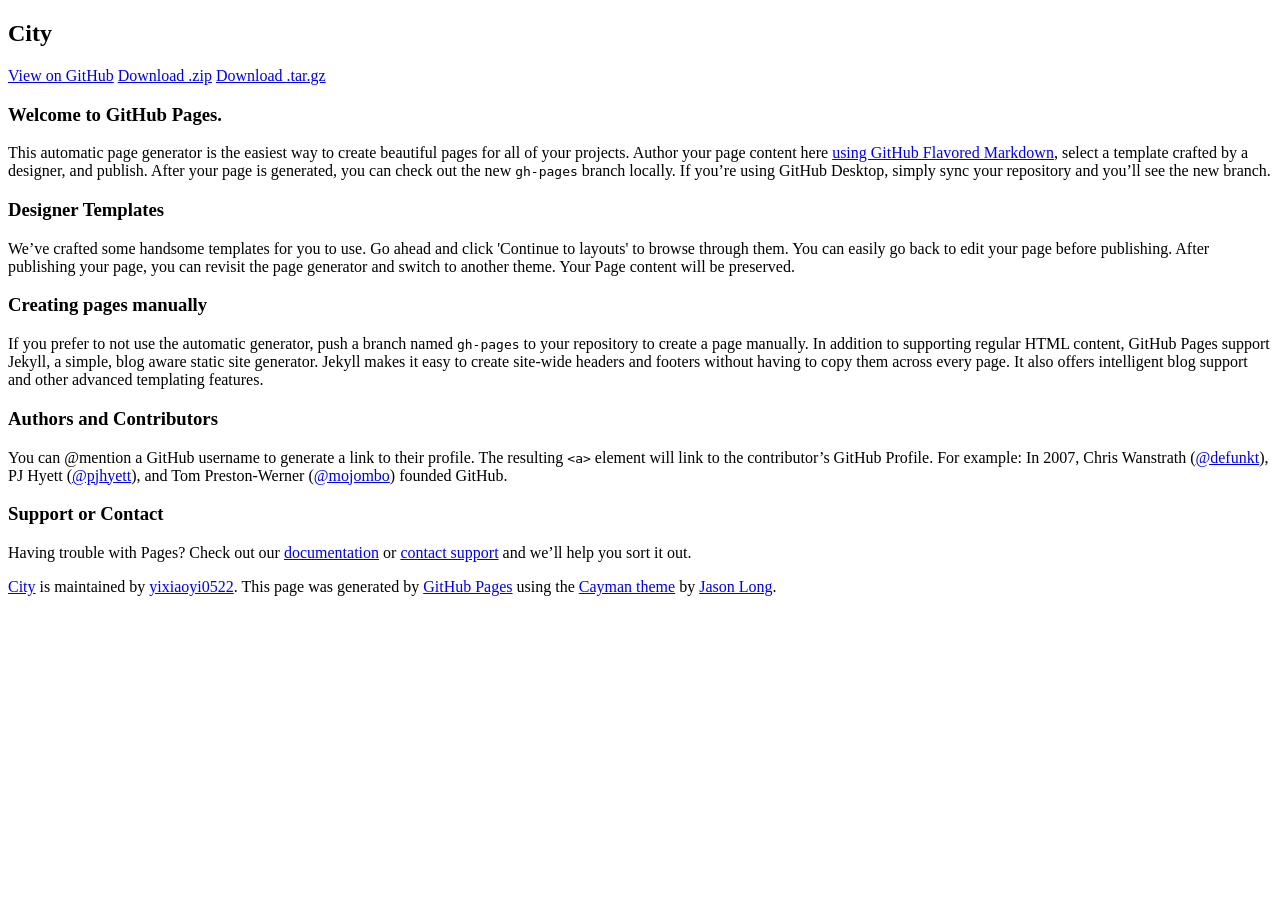
==== index.html @ 43fe7607 "Create gh-pages branch via GitHub" ====
<!DOCTYPE html>
<html lang="en-us">
  <head>
    <meta charset="UTF-8">
    <title>City by yixiaoyi0522</title>
    <meta name="viewport" content="width=device-width, initial-scale=1">
    <link rel="stylesheet" type="text/css" href="stylesheets/normalize.css" media="screen">
    <link href='https://fonts.googleapis.com/css?family=Open+Sans:400,700' rel='stylesheet' type='text/css'>
    <link rel="stylesheet" type="text/css" href="stylesheets/stylesheet.css" media="screen">
    <link rel="stylesheet" type="text/css" href="stylesheets/github-light.css" media="screen">
  </head>
  <body>
    <section class="page-header">
      <h1 class="project-name">City</h1>
      <h2 class="project-tagline"></h2>
      <a href="https://github.com/yixiaoyi0522/city" class="btn">View on GitHub</a>
      <a href="https://github.com/yixiaoyi0522/city/zipball/master" class="btn">Download .zip</a>
      <a href="https://github.com/yixiaoyi0522/city/tarball/master" class="btn">Download .tar.gz</a>
    </section>

    <section class="main-content">
      <h3>
<a id="welcome-to-github-pages" class="anchor" href="#welcome-to-github-pages" aria-hidden="true"><span aria-hidden="true" class="octicon octicon-link"></span></a>Welcome to GitHub Pages.</h3>

<p>This automatic page generator is the easiest way to create beautiful pages for all of your projects. Author your page content here <a href="https://guides.github.com/features/mastering-markdown/">using GitHub Flavored Markdown</a>, select a template crafted by a designer, and publish. After your page is generated, you can check out the new <code>gh-pages</code> branch locally. If you’re using GitHub Desktop, simply sync your repository and you’ll see the new branch.</p>

<h3>
<a id="designer-templates" class="anchor" href="#designer-templates" aria-hidden="true"><span aria-hidden="true" class="octicon octicon-link"></span></a>Designer Templates</h3>

<p>We’ve crafted some handsome templates for you to use. Go ahead and click 'Continue to layouts' to browse through them. You can easily go back to edit your page before publishing. After publishing your page, you can revisit the page generator and switch to another theme. Your Page content will be preserved.</p>

<h3>
<a id="creating-pages-manually" class="anchor" href="#creating-pages-manually" aria-hidden="true"><span aria-hidden="true" class="octicon octicon-link"></span></a>Creating pages manually</h3>

<p>If you prefer to not use the automatic generator, push a branch named <code>gh-pages</code> to your repository to create a page manually. In addition to supporting regular HTML content, GitHub Pages support Jekyll, a simple, blog aware static site generator. Jekyll makes it easy to create site-wide headers and footers without having to copy them across every page. It also offers intelligent blog support and other advanced templating features.</p>

<h3>
<a id="authors-and-contributors" class="anchor" href="#authors-and-contributors" aria-hidden="true"><span aria-hidden="true" class="octicon octicon-link"></span></a>Authors and Contributors</h3>

<p>You can @mention a GitHub username to generate a link to their profile. The resulting <code>&lt;a&gt;</code> element will link to the contributor’s GitHub Profile. For example: In 2007, Chris Wanstrath (<a href="https://github.com/defunkt" class="user-mention">@defunkt</a>), PJ Hyett (<a href="https://github.com/pjhyett" class="user-mention">@pjhyett</a>), and Tom Preston-Werner (<a href="https://github.com/mojombo" class="user-mention">@mojombo</a>) founded GitHub.</p>

<h3>
<a id="support-or-contact" class="anchor" href="#support-or-contact" aria-hidden="true"><span aria-hidden="true" class="octicon octicon-link"></span></a>Support or Contact</h3>

<p>Having trouble with Pages? Check out our <a href="https://help.github.com/pages">documentation</a> or <a href="https://github.com/contact">contact support</a> and we’ll help you sort it out.</p>

      <footer class="site-footer">
        <span class="site-footer-owner"><a href="https://github.com/yixiaoyi0522/city">City</a> is maintained by <a href="https://github.com/yixiaoyi0522">yixiaoyi0522</a>.</span>

        <span class="site-footer-credits">This page was generated by <a href="https://pages.github.com">GitHub Pages</a> using the <a href="https://github.com/jasonlong/cayman-theme">Cayman theme</a> by <a href="https://twitter.com/jasonlong">Jason Long</a>.</span>
      </footer>

    </section>

  
  </body>
</html>
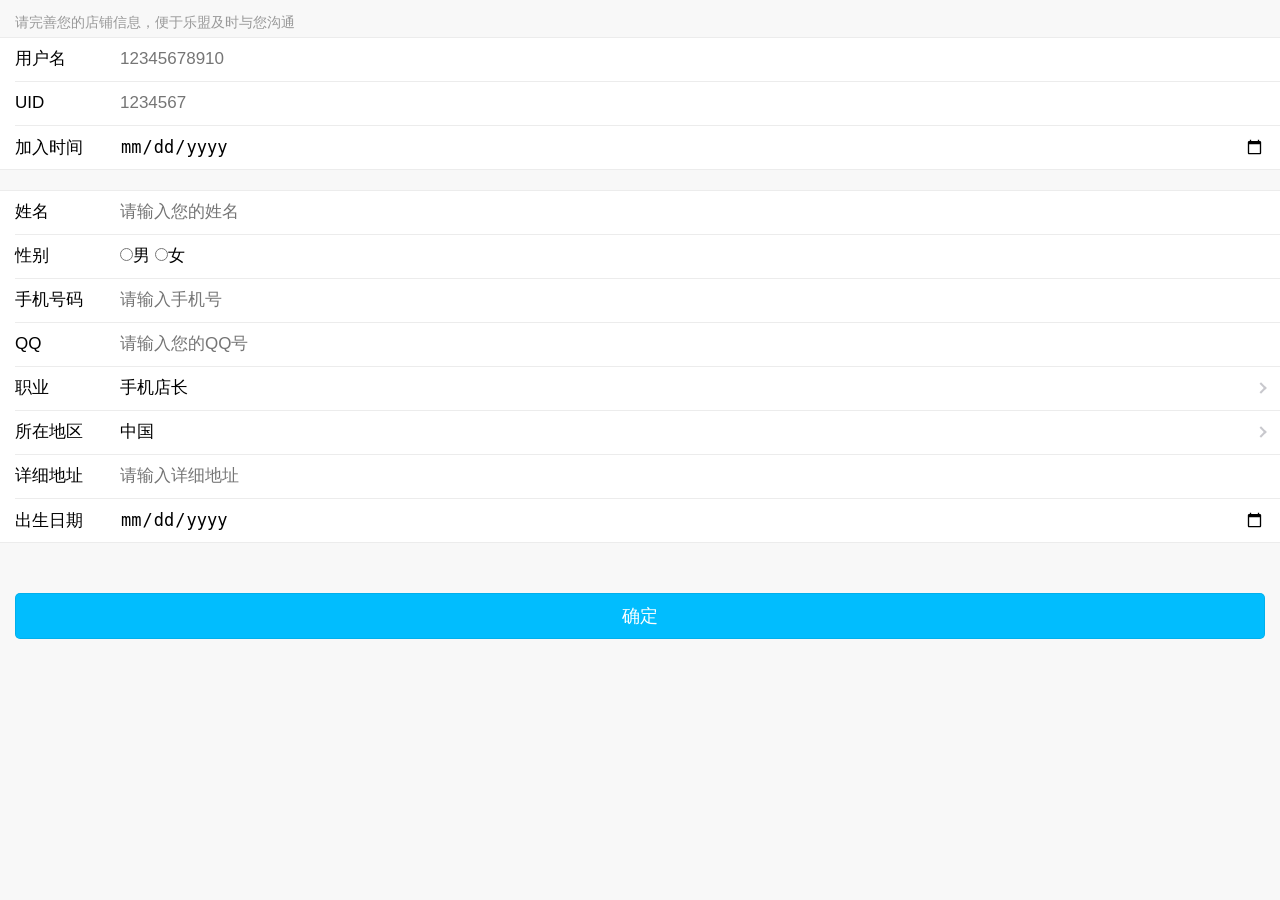
==== commit af7e606c: "city city" ====
--- a/index.html
+++ b/index.html
@@ -1,57 +1,159 @@
 <!DOCTYPE html>
-<html lang="en-us">
-  <head>
-    <meta charset="UTF-8">
-    <title>City by yixiaoyi0522</title>
-    <meta name="viewport" content="width=device-width, initial-scale=1">
-    <link rel="stylesheet" type="text/css" href="stylesheets/normalize.css" media="screen">
-    <link href='https://fonts.googleapis.com/css?family=Open+Sans:400,700' rel='stylesheet' type='text/css'>
-    <link rel="stylesheet" type="text/css" href="stylesheets/stylesheet.css" media="screen">
-    <link rel="stylesheet" type="text/css" href="stylesheets/github-light.css" media="screen">
-  </head>
-  <body>
-    <section class="page-header">
-      <h1 class="project-name">City</h1>
-      <h2 class="project-tagline"></h2>
-      <a href="https://github.com/yixiaoyi0522/city" class="btn">View on GitHub</a>
-      <a href="https://github.com/yixiaoyi0522/city/zipball/master" class="btn">Download .zip</a>
-      <a href="https://github.com/yixiaoyi0522/city/tarball/master" class="btn">Download .tar.gz</a>
-    </section>
+<html>
 
-    <section class="main-content">
-      <h3>
-<a id="welcome-to-github-pages" class="anchor" href="#welcome-to-github-pages" aria-hidden="true"><span aria-hidden="true" class="octicon octicon-link"></span></a>Welcome to GitHub Pages.</h3>
+	<head>
+		<meta charset="utf-8">
+		<meta http-equiv="X-UA-Compatible" content="IE=edge,chrome=1">
+		<meta name="viewport" content="width=device-width, initial-scale=1,maximum-scale=1" />
 
-<p>This automatic page generator is the easiest way to create beautiful pages for all of your projects. Author your page content here <a href="https://guides.github.com/features/mastering-markdown/">using GitHub Flavored Markdown</a>, select a template crafted by a designer, and publish. After your page is generated, you can check out the new <code>gh-pages</code> branch locally. If you’re using GitHub Desktop, simply sync your repository and you’ll see the new branch.</p>
+		<title>系统消息-消息详情</title>
 
-<h3>
-<a id="designer-templates" class="anchor" href="#designer-templates" aria-hidden="true"><span aria-hidden="true" class="octicon octicon-link"></span></a>Designer Templates</h3>
+		<link rel="stylesheet" href="css/weui.min.css" />
+		<link rel="stylesheet" href="css/LArea.css" />
+	</head>
 
-<p>We’ve crafted some handsome templates for you to use. Go ahead and click 'Continue to layouts' to browse through them. You can easily go back to edit your page before publishing. After publishing your page, you can revisit the page generator and switch to another theme. Your Page content will be preserved.</p>
+	<body style="background: #f8f8f8;">
 
-<h3>
-<a id="creating-pages-manually" class="anchor" href="#creating-pages-manually" aria-hidden="true"><span aria-hidden="true" class="octicon octicon-link"></span></a>Creating pages manually</h3>
+		<div class="weui-cells__title">请完善您的店铺信息，便于乐盟及时与您沟通</div>
+		<div class="weui-cells weui-cells_form">
+			<div class="weui-cell">
+				<div class="weui-cell__hd">
+					<label class="weui-label">用户名</label>
+				</div>
+				<div class="weui-cell__bd">
+					<input class="weui-input" type="text" placeholder="12345678910" />
+				</div>
+			</div>
+			<div class="weui-cell">
+				<div class="weui-cell__hd">
+					<label class="weui-label">UID</label>
+				</div>
+				<div class="weui-cell__bd">
+					<input class="weui-input" type="text" placeholder="1234567">
+				</div>
 
-<p>If you prefer to not use the automatic generator, push a branch named <code>gh-pages</code> to your repository to create a page manually. In addition to supporting regular HTML content, GitHub Pages support Jekyll, a simple, blog aware static site generator. Jekyll makes it easy to create site-wide headers and footers without having to copy them across every page. It also offers intelligent blog support and other advanced templating features.</p>
+			</div>
+			<div class="weui-cell">
+				<div class="weui-cell__hd">
+					<label for="" class="weui-label">加入时间</label>
+				</div>
+				<div class="weui-cell__bd">
+					<input class="weui-input" type="date" value="" />
+				</div>
+			</div>
+		</div>
+		<div class="weui-cells weui-cells_form">
+			<div class="weui-cell">
+				<div class="weui-cell__hd">
+					<label class="weui-label">姓名</label>
+				</div>
+				<div class="weui-cell__bd">
+					<input class="weui-input" type="text" placeholder="请输入您的姓名" />
+				</div>
+			</div>
+			<div class="weui-cell">
+				<div class="weui-cell__hd">
+					<label class="weui-label">性别</label>
+				</div>
+				<div class="weui-cell__bd">
+					<input type="radio" name="sex" placeholder="1234567">男
+					<input type="radio" name="sex" placeholder="1234567">女
+				</div>
+			</div>
+			<div class="weui-cell">
+				<div class="weui-cell__hd">
+					<label class="weui-label">手机号码</label>
+				</div>
+				<div class="weui-cell__bd">
+					<input class="weui-input" type="tel" placeholder="请输入手机号" />
+				</div>
+			</div>
+			<div class="weui-cell">
+				<div class="weui-cell__hd">
+					<label class="weui-label">QQ</label>
+				</div>
+				<div class="weui-cell__bd">
+					<input class="weui-input" type="number" pattern="[0-9]*" placeholder="请输入您的QQ号" />
+				</div>
+			</div>
+			<div class="weui-cell weui-cell_select weui-cell_select-after">
+				<div class="weui-cell__hd">
+					<label for="" class="weui-label">职业</label>
+				</div>
+				<div class="weui-cell__bd">
+					<select class="weui-select" name="select2">
+						<option value="1">手机店长</option>
+						<option value="2">其他</option>
+						<option value="3">其他</option>
+					</select>
+				</div>
+			</div>
+			<div class="weui-cell weui-cell_select weui-cell_select-after">
+				<div class="weui-cell__hd">
+					<label for="" class="weui-label">所在地区</label>
+				</div>
+				<div class="weui-cell__bd">
+					<select class="weui-select" name="select2">
+						<option value="1">中国</option>
+						<option value="2">美国</option>
+						<option value="3">英国</option>
+					</select>
+				</div>
+			</div>
+			<div class="weui-cell">
+				<div class="weui-cell__hd">
+					<label class="weui-label">详细地址</label>
+				</div>
+				<div id="demo1" class="weui-cell__bd">
+					<input id="demo1" type="text" readonly="" class="weui-input" placeholder="请输入详细地址" />
+					<input id="value1" type="hidden" value="20,234,504">
+				</div>
+			</div>
+			<div class="weui-cell">
+				<div class="weui-cell__hd">
+					<label for="" class="weui-label">出生日期</label>
+				</div>
+				<div class="weui-cell__bd">
+					<input class="weui-input" type="date" value="" />
+				</div>
+			</div>
 
-<h3>
-<a id="authors-and-contributors" class="anchor" href="#authors-and-contributors" aria-hidden="true"><span aria-hidden="true" class="octicon octicon-link"></span></a>Authors and Contributors</h3>
+		</div>
+		<!--确定-->
+		<div class="weui-btn-area">
+			<a style="background: #01bdfe;margin-top: 50px;" class="weui-btn weui-btn_primary" href="javascript:">确定</a>
+		</div>
 
-<p>You can @mention a GitHub username to generate a link to their profile. The resulting <code>&lt;a&gt;</code> element will link to the contributor’s GitHub Profile. For example: In 2007, Chris Wanstrath (<a href="https://github.com/defunkt" class="user-mention">@defunkt</a>), PJ Hyett (<a href="https://github.com/pjhyett" class="user-mention">@pjhyett</a>), and Tom Preston-Werner (<a href="https://github.com/mojombo" class="user-mention">@mojombo</a>) founded GitHub.</p>
+	</body>
+	<script src="js/LAreaData1.js"></script>
+	<script src="js/LAreaData2.js"></script>
+	<script src="js/LArea.js"></script>
+	<script>
+		var area1 = new LArea();
+		area1.init({
+			'trigger': '#demo1', //触发选择控件的文本框，同时选择完毕后name属性输出到该位置
+			'valueTo': '#value1', //选择完毕后id属性输出到该位置
+			'keys': {
+				id: 'id',
+				name: 'name'
+			}, //绑定数据源相关字段 id对应valueTo的value属性输出 name对应trigger的value属性输出
+			'type': 1, //数据源类型
+			'data': LAreaData //数据源
+		});
+		area1.value = [1, 13, 3]; //控制初始位置，注意：该方法并不会影响到input的value
+		var area2 = new LArea();
+		area2.init({
+			'trigger': '#demo2',
+			'valueTo': '#value2',
+			'keys': {
+				id: 'value',
+				name: 'text'
+			},
+			'type': 2,
+			'data': [provs_data, citys_data, dists_data]
+		});
+	</script>
 
-<h3>
-<a id="support-or-contact" class="anchor" href="#support-or-contact" aria-hidden="true"><span aria-hidden="true" class="octicon octicon-link"></span></a>Support or Contact</h3>
+	<!---->
 
-<p>Having trouble with Pages? Check out our <a href="https://help.github.com/pages">documentation</a> or <a href="https://github.com/contact">contact support</a> and we’ll help you sort it out.</p>
-
-      <footer class="site-footer">
-        <span class="site-footer-owner"><a href="https://github.com/yixiaoyi0522/city">City</a> is maintained by <a href="https://github.com/yixiaoyi0522">yixiaoyi0522</a>.</span>
-
-        <span class="site-footer-credits">This page was generated by <a href="https://pages.github.com">GitHub Pages</a> using the <a href="https://github.com/jasonlong/cayman-theme">Cayman theme</a> by <a href="https://twitter.com/jasonlong">Jason Long</a>.</span>
-      </footer>
-
-    </section>
-
-  
-  </body>
-</html>
+</html>
--- a/css/LArea.css
+++ b/css/LArea.css
@@ -0,0 +1,198 @@
+/**
+ * LArea移动端城市选择控件
+ * 
+ * version:1.7.2
+ * 
+ * author:黄磊
+ * 
+ * git:https://github.com/xfhxbb/LArea
+ * 
+ * Copyright 2016
+ * 
+ * Licensed under MIT
+ * 
+ * 最近修改于： 2016-6-12 16:47:41
+ */
+.gearArea {
+    font-family: Helvetica Neue, Helvetica, Arial, sans-serif;
+    font-size: 10px;
+    background-color: rgba(0, 0, 0, 0.2);
+    display: block;
+    position: fixed;
+    top: 0;
+    left: 0;
+    width: 100%;
+    height: 100%;
+    z-index: 9900;
+    overflow: hidden;
+    -webkit-animation-fill-mode: both;
+            animation-fill-mode: both
+}
+
+.area_ctrl {
+    vertical-align: middle;
+    background-color: #d5d8df;
+    color: #000;
+    margin: 0;
+    height: auto;
+    width: 100%;
+    position: absolute;
+    left: 0;
+    bottom: 0;
+    z-index: 9901;
+    overflow: hidden;
+    -webkit-transform: translate3d(0, 0, 0);
+            transform: translate3d(0, 0, 0)
+}
+
+.slideInUp {
+    -webkit-animation: slideInUp .3s;
+            animation: slideInUp .3s;
+}
+
+@-webkit-keyframes slideInUp {
+    from {
+        -webkit-transform: translate3d(0, 100%, 0);
+                transform: translate3d(0, 100%, 0)
+    }
+    to {
+        -webkit-transform: translate3d(0, 0, 0);
+                transform: translate3d(0, 0, 0)
+    }
+}
+
+@keyframes slideInUp {
+    from {
+        -webkit-transform: translate3d(0, 100%, 0);
+                transform: translate3d(0, 100%, 0)
+    }
+    to {
+        -webkit-transform: translate3d(0, 0, 0);
+                transform: translate3d(0, 0, 0)
+    }
+}
+
+.area_roll {
+    display: -webkit-box;
+    display: -webkit-flex;
+    display: -ms-flexbox;
+    display: flex;
+    width: 100%;
+    height: auto;
+    overflow: hidden;
+    background-color: transparent;
+    -webkit-mask: -webkit-gradient(linear, 0% 50%, 0% 100%, from(#debb47), to(rgba(36, 142, 36, 0)));
+    -webkit-mask: -webkit-linear-gradient(top, #debb47 50%, rgba(36, 142, 36, 0))
+}
+
+.area_roll>div {
+    font-size: 1.6em;
+    height: 10em;
+    float: left;
+    background-color: transparent;
+    position: relative;
+    overflow: hidden;
+    -webkit-box-flex: 1;
+    -webkit-flex: 1;
+        -ms-flex: 1;
+            flex: 1
+}
+
+.area_roll>div .gear {
+    width: 100%;
+    float: left;
+    position: absolute;
+    z-index: 9902;
+    margin-top: 4em
+}
+
+.area_roll_mask {
+    -webkit-mask: -webkit-gradient(linear, 0% 40%, 0% 0%, from(#debb47), to(rgba(36, 142, 36, 0)));
+    -webkit-mask: -webkit-linear-gradient(bottom, #debb47 50%, rgba(36, 142, 36, 0));
+    padding: 0
+}
+
+.area_grid {
+    position: relative;
+    top: 4em;
+    width: 100%;
+    height: 2em;
+    margin: 0;
+    box-sizing: border-box;
+    z-index: 0;
+    border-top: 1px solid #abaeb5;
+    border-bottom: 1px solid #abaeb5
+}
+
+.area_roll>div:nth-child(3) .area_grid>div {
+    left: 42%
+}
+
+.area_btn {
+    color: #0575f2;
+    font-size: 1.6em;
+    line-height: 1em;
+    text-align: center;
+    padding: .8em 1em
+}
+
+.area_btn_box:before,
+.area_btn_box:after {
+    content: '';
+    position: absolute;
+    height: 1px;
+    width: 100%;
+    display: block;
+    background-color: #96979b;
+    z-index: 15;
+    -webkit-transform: scaleY(0.33);
+            transform: scaleY(0.33)
+}
+
+.area_btn_box {
+    display: -webkit-box;
+    display: -webkit-flex;
+    display: -ms-flexbox;
+    display: flex;
+    -webkit-box-pack:justify;
+    -webkit-justify-content:space-between;
+        -ms-flex-pack:justify;
+            justify-content:space-between;
+    -webkit-box-align: stretch;
+    -webkit-align-items: stretch;
+        -ms-flex-align: stretch;
+            align-items: stretch;
+    background-color: #f1f2f4;
+    position: relative
+}
+
+.area_btn_box:before {
+    left: 0;
+    top: 0;
+    -webkit-transform-origin: 50% 20%;
+            transform-origin: 50% 20%
+}
+
+.area_btn_box:after {
+    left: 0;
+    bottom: 0;
+    -webkit-transform-origin: 50% 70%;
+            transform-origin: 50% 70%
+}
+
+.tooth {
+    height: 2em;
+    line-height: 2em;
+    text-align: center;
+    display: -webkit-box;
+    display: -webkit-flex;
+    display: -ms-flexbox;
+    display: flex;
+    line-clamp: 1;
+    -webkit-box-orient:vertical;
+    -webkit-box-direction:normal;
+    -webkit-flex-direction:column;
+        -ms-flex-direction:column;
+            flex-direction:column;
+    overflow: hidden
+}
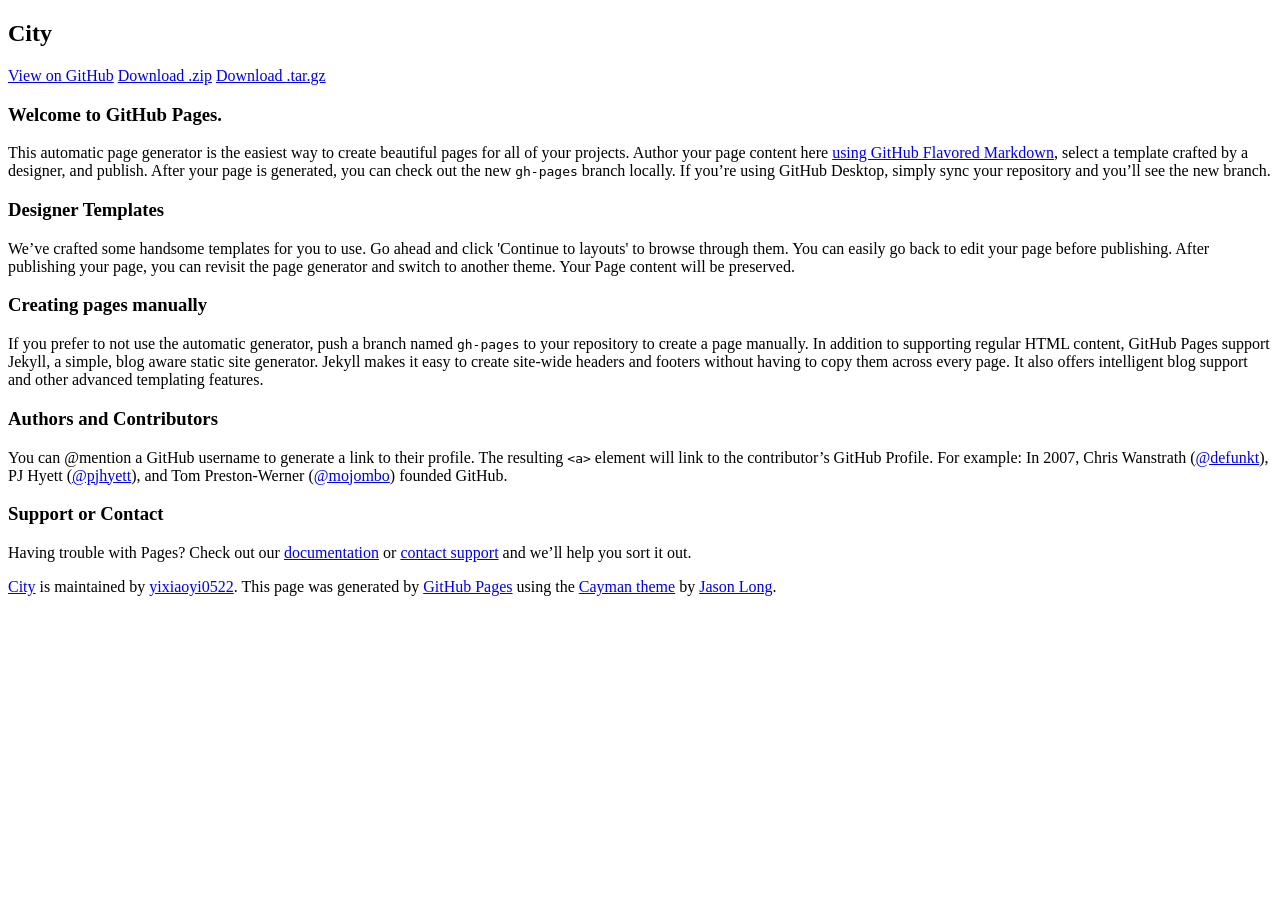
==== commit f856bc8b: "Revert "city" This reverts commit af7e606c171e877f768f507dbba9d353f996148c." ====
--- a/index.html
+++ b/index.html
@@ -1,159 +1,57 @@
 <!DOCTYPE html>
-<html>
+<html lang="en-us">
+  <head>
+    <meta charset="UTF-8">
+    <title>City by yixiaoyi0522</title>
+    <meta name="viewport" content="width=device-width, initial-scale=1">
+    <link rel="stylesheet" type="text/css" href="stylesheets/normalize.css" media="screen">
+    <link href='https://fonts.googleapis.com/css?family=Open+Sans:400,700' rel='stylesheet' type='text/css'>
+    <link rel="stylesheet" type="text/css" href="stylesheets/stylesheet.css" media="screen">
+    <link rel="stylesheet" type="text/css" href="stylesheets/github-light.css" media="screen">
+  </head>
+  <body>
+    <section class="page-header">
+      <h1 class="project-name">City</h1>
+      <h2 class="project-tagline"></h2>
+      <a href="https://github.com/yixiaoyi0522/city" class="btn">View on GitHub</a>
+      <a href="https://github.com/yixiaoyi0522/city/zipball/master" class="btn">Download .zip</a>
+      <a href="https://github.com/yixiaoyi0522/city/tarball/master" class="btn">Download .tar.gz</a>
+    </section>
 
-	<head>
-		<meta charset="utf-8">
-		<meta http-equiv="X-UA-Compatible" content="IE=edge,chrome=1">
-		<meta name="viewport" content="width=device-width, initial-scale=1,maximum-scale=1" />
+    <section class="main-content">
+      <h3>
+<a id="welcome-to-github-pages" class="anchor" href="#welcome-to-github-pages" aria-hidden="true"><span aria-hidden="true" class="octicon octicon-link"></span></a>Welcome to GitHub Pages.</h3>
 
-		<title>系统消息-消息详情</title>
+<p>This automatic page generator is the easiest way to create beautiful pages for all of your projects. Author your page content here <a href="https://guides.github.com/features/mastering-markdown/">using GitHub Flavored Markdown</a>, select a template crafted by a designer, and publish. After your page is generated, you can check out the new <code>gh-pages</code> branch locally. If you’re using GitHub Desktop, simply sync your repository and you’ll see the new branch.</p>
 
-		<link rel="stylesheet" href="css/weui.min.css" />
-		<link rel="stylesheet" href="css/LArea.css" />
-	</head>
+<h3>
+<a id="designer-templates" class="anchor" href="#designer-templates" aria-hidden="true"><span aria-hidden="true" class="octicon octicon-link"></span></a>Designer Templates</h3>
 
-	<body style="background: #f8f8f8;">
+<p>We’ve crafted some handsome templates for you to use. Go ahead and click 'Continue to layouts' to browse through them. You can easily go back to edit your page before publishing. After publishing your page, you can revisit the page generator and switch to another theme. Your Page content will be preserved.</p>
 
-		<div class="weui-cells__title">请完善您的店铺信息，便于乐盟及时与您沟通</div>
-		<div class="weui-cells weui-cells_form">
-			<div class="weui-cell">
-				<div class="weui-cell__hd">
-					<label class="weui-label">用户名</label>
-				</div>
-				<div class="weui-cell__bd">
-					<input class="weui-input" type="text" placeholder="12345678910" />
-				</div>
-			</div>
-			<div class="weui-cell">
-				<div class="weui-cell__hd">
-					<label class="weui-label">UID</label>
-				</div>
-				<div class="weui-cell__bd">
-					<input class="weui-input" type="text" placeholder="1234567">
-				</div>
+<h3>
+<a id="creating-pages-manually" class="anchor" href="#creating-pages-manually" aria-hidden="true"><span aria-hidden="true" class="octicon octicon-link"></span></a>Creating pages manually</h3>
 
-			</div>
-			<div class="weui-cell">
-				<div class="weui-cell__hd">
-					<label for="" class="weui-label">加入时间</label>
-				</div>
-				<div class="weui-cell__bd">
-					<input class="weui-input" type="date" value="" />
-				</div>
-			</div>
-		</div>
-		<div class="weui-cells weui-cells_form">
-			<div class="weui-cell">
-				<div class="weui-cell__hd">
-					<label class="weui-label">姓名</label>
-				</div>
-				<div class="weui-cell__bd">
-					<input class="weui-input" type="text" placeholder="请输入您的姓名" />
-				</div>
-			</div>
-			<div class="weui-cell">
-				<div class="weui-cell__hd">
-					<label class="weui-label">性别</label>
-				</div>
-				<div class="weui-cell__bd">
-					<input type="radio" name="sex" placeholder="1234567">男
-					<input type="radio" name="sex" placeholder="1234567">女
-				</div>
-			</div>
-			<div class="weui-cell">
-				<div class="weui-cell__hd">
-					<label class="weui-label">手机号码</label>
-				</div>
-				<div class="weui-cell__bd">
-					<input class="weui-input" type="tel" placeholder="请输入手机号" />
-				</div>
-			</div>
-			<div class="weui-cell">
-				<div class="weui-cell__hd">
-					<label class="weui-label">QQ</label>
-				</div>
-				<div class="weui-cell__bd">
-					<input class="weui-input" type="number" pattern="[0-9]*" placeholder="请输入您的QQ号" />
-				</div>
-			</div>
-			<div class="weui-cell weui-cell_select weui-cell_select-after">
-				<div class="weui-cell__hd">
-					<label for="" class="weui-label">职业</label>
-				</div>
-				<div class="weui-cell__bd">
-					<select class="weui-select" name="select2">
-						<option value="1">手机店长</option>
-						<option value="2">其他</option>
-						<option value="3">其他</option>
-					</select>
-				</div>
-			</div>
-			<div class="weui-cell weui-cell_select weui-cell_select-after">
-				<div class="weui-cell__hd">
-					<label for="" class="weui-label">所在地区</label>
-				</div>
-				<div class="weui-cell__bd">
-					<select class="weui-select" name="select2">
-						<option value="1">中国</option>
-						<option value="2">美国</option>
-						<option value="3">英国</option>
-					</select>
-				</div>
-			</div>
-			<div class="weui-cell">
-				<div class="weui-cell__hd">
-					<label class="weui-label">详细地址</label>
-				</div>
-				<div id="demo1" class="weui-cell__bd">
-					<input id="demo1" type="text" readonly="" class="weui-input" placeholder="请输入详细地址" />
-					<input id="value1" type="hidden" value="20,234,504">
-				</div>
-			</div>
-			<div class="weui-cell">
-				<div class="weui-cell__hd">
-					<label for="" class="weui-label">出生日期</label>
-				</div>
-				<div class="weui-cell__bd">
-					<input class="weui-input" type="date" value="" />
-				</div>
-			</div>
+<p>If you prefer to not use the automatic generator, push a branch named <code>gh-pages</code> to your repository to create a page manually. In addition to supporting regular HTML content, GitHub Pages support Jekyll, a simple, blog aware static site generator. Jekyll makes it easy to create site-wide headers and footers without having to copy them across every page. It also offers intelligent blog support and other advanced templating features.</p>
 
-		</div>
-		<!--确定-->
-		<div class="weui-btn-area">
-			<a style="background: #01bdfe;margin-top: 50px;" class="weui-btn weui-btn_primary" href="javascript:">确定</a>
-		</div>
+<h3>
+<a id="authors-and-contributors" class="anchor" href="#authors-and-contributors" aria-hidden="true"><span aria-hidden="true" class="octicon octicon-link"></span></a>Authors and Contributors</h3>
 
-	</body>
-	<script src="js/LAreaData1.js"></script>
-	<script src="js/LAreaData2.js"></script>
-	<script src="js/LArea.js"></script>
-	<script>
-		var area1 = new LArea();
-		area1.init({
-			'trigger': '#demo1', //触发选择控件的文本框，同时选择完毕后name属性输出到该位置
-			'valueTo': '#value1', //选择完毕后id属性输出到该位置
-			'keys': {
-				id: 'id',
-				name: 'name'
-			}, //绑定数据源相关字段 id对应valueTo的value属性输出 name对应trigger的value属性输出
-			'type': 1, //数据源类型
-			'data': LAreaData //数据源
-		});
-		area1.value = [1, 13, 3]; //控制初始位置，注意：该方法并不会影响到input的value
-		var area2 = new LArea();
-		area2.init({
-			'trigger': '#demo2',
-			'valueTo': '#value2',
-			'keys': {
-				id: 'value',
-				name: 'text'
-			},
-			'type': 2,
-			'data': [provs_data, citys_data, dists_data]
-		});
-	</script>
+<p>You can @mention a GitHub username to generate a link to their profile. The resulting <code>&lt;a&gt;</code> element will link to the contributor’s GitHub Profile. For example: In 2007, Chris Wanstrath (<a href="https://github.com/defunkt" class="user-mention">@defunkt</a>), PJ Hyett (<a href="https://github.com/pjhyett" class="user-mention">@pjhyett</a>), and Tom Preston-Werner (<a href="https://github.com/mojombo" class="user-mention">@mojombo</a>) founded GitHub.</p>
 
-	<!---->
+<h3>
+<a id="support-or-contact" class="anchor" href="#support-or-contact" aria-hidden="true"><span aria-hidden="true" class="octicon octicon-link"></span></a>Support or Contact</h3>
 
-</html>+<p>Having trouble with Pages? Check out our <a href="https://help.github.com/pages">documentation</a> or <a href="https://github.com/contact">contact support</a> and we’ll help you sort it out.</p>
+
+      <footer class="site-footer">
+        <span class="site-footer-owner"><a href="https://github.com/yixiaoyi0522/city">City</a> is maintained by <a href="https://github.com/yixiaoyi0522">yixiaoyi0522</a>.</span>
+
+        <span class="site-footer-credits">This page was generated by <a href="https://pages.github.com">GitHub Pages</a> using the <a href="https://github.com/jasonlong/cayman-theme">Cayman theme</a> by <a href="https://twitter.com/jasonlong">Jason Long</a>.</span>
+      </footer>
+
+    </section>
+
+  
+  </body>
+</html>
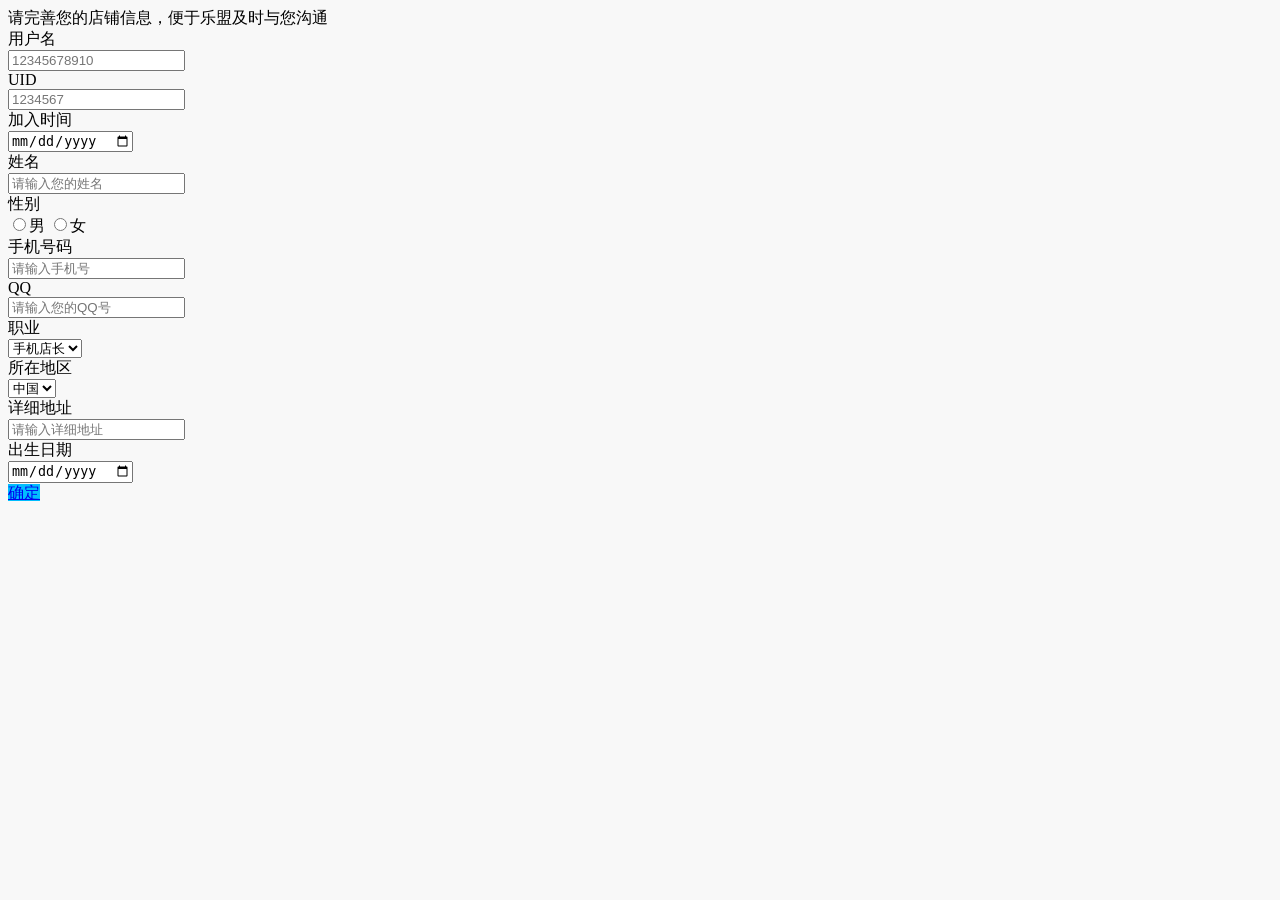
==== commit e829e146: "1" ====
--- a/index.html
+++ b/index.html
@@ -1,57 +1,159 @@
 <!DOCTYPE html>
-<html lang="en-us">
-  <head>
-    <meta charset="UTF-8">
-    <title>City by yixiaoyi0522</title>
-    <meta name="viewport" content="width=device-width, initial-scale=1">
-    <link rel="stylesheet" type="text/css" href="stylesheets/normalize.css" media="screen">
-    <link href='https://fonts.googleapis.com/css?family=Open+Sans:400,700' rel='stylesheet' type='text/css'>
-    <link rel="stylesheet" type="text/css" href="stylesheets/stylesheet.css" media="screen">
-    <link rel="stylesheet" type="text/css" href="stylesheets/github-light.css" media="screen">
-  </head>
-  <body>
-    <section class="page-header">
-      <h1 class="project-name">City</h1>
-      <h2 class="project-tagline"></h2>
-      <a href="https://github.com/yixiaoyi0522/city" class="btn">View on GitHub</a>
-      <a href="https://github.com/yixiaoyi0522/city/zipball/master" class="btn">Download .zip</a>
-      <a href="https://github.com/yixiaoyi0522/city/tarball/master" class="btn">Download .tar.gz</a>
-    </section>
+<html>
 
-    <section class="main-content">
-      <h3>
-<a id="welcome-to-github-pages" class="anchor" href="#welcome-to-github-pages" aria-hidden="true"><span aria-hidden="true" class="octicon octicon-link"></span></a>Welcome to GitHub Pages.</h3>
+	<head>
+		<meta charset="utf-8">
+		<meta http-equiv="X-UA-Compatible" content="IE=edge,chrome=1">
+		<meta name="viewport" content="width=device-width, initial-scale=1,maximum-scale=1" />
 
-<p>This automatic page generator is the easiest way to create beautiful pages for all of your projects. Author your page content here <a href="https://guides.github.com/features/mastering-markdown/">using GitHub Flavored Markdown</a>, select a template crafted by a designer, and publish. After your page is generated, you can check out the new <code>gh-pages</code> branch locally. If you’re using GitHub Desktop, simply sync your repository and you’ll see the new branch.</p>
+		<title>系统消息-消息详情</title>
 
-<h3>
-<a id="designer-templates" class="anchor" href="#designer-templates" aria-hidden="true"><span aria-hidden="true" class="octicon octicon-link"></span></a>Designer Templates</h3>
+		<link rel="stylesheet" href="css/weui.min.css" />
+		<link rel="stylesheet" href="css/LArea.css" />
+	</head>
 
-<p>We’ve crafted some handsome templates for you to use. Go ahead and click 'Continue to layouts' to browse through them. You can easily go back to edit your page before publishing. After publishing your page, you can revisit the page generator and switch to another theme. Your Page content will be preserved.</p>
+	<body style="background: #f8f8f8;">
 
-<h3>
-<a id="creating-pages-manually" class="anchor" href="#creating-pages-manually" aria-hidden="true"><span aria-hidden="true" class="octicon octicon-link"></span></a>Creating pages manually</h3>
+		<div class="weui-cells__title">请完善您的店铺信息，便于乐盟及时与您沟通</div>
+		<div class="weui-cells weui-cells_form">
+			<div class="weui-cell">
+				<div class="weui-cell__hd">
+					<label class="weui-label">用户名</label>
+				</div>
+				<div class="weui-cell__bd">
+					<input class="weui-input" type="text" placeholder="12345678910" />
+				</div>
+			</div>
+			<div class="weui-cell">
+				<div class="weui-cell__hd">
+					<label class="weui-label">UID</label>
+				</div>
+				<div class="weui-cell__bd">
+					<input class="weui-input" type="text" placeholder="1234567">
+				</div>
 
-<p>If you prefer to not use the automatic generator, push a branch named <code>gh-pages</code> to your repository to create a page manually. In addition to supporting regular HTML content, GitHub Pages support Jekyll, a simple, blog aware static site generator. Jekyll makes it easy to create site-wide headers and footers without having to copy them across every page. It also offers intelligent blog support and other advanced templating features.</p>
+			</div>
+			<div class="weui-cell">
+				<div class="weui-cell__hd">
+					<label  class="weui-label">加入时间</label>
+				</div>
+				<div class="weui-cell__bd">
+					<input class="weui-input" type="date" value="" />
+				</div>
+			</div>
+		</div>
+		<div class="weui-cells weui-cells_form">
+			<div class="weui-cell">
+				<div class="weui-cell__hd">
+					<label class="weui-label">姓名</label>
+				</div>
+				<div class="weui-cell__bd">
+					<input class="weui-input" type="text" placeholder="请输入您的姓名" />
+				</div>
+			</div>
+			<div class="weui-cell">
+				<div class="weui-cell__hd">
+					<label class="weui-label">性别</label>
+				</div>
+				<div class="weui-cell__bd">
+					<input type="radio" name="sex" placeholder="1234567">男
+					<input type="radio" name="sex" placeholder="1234567">女
+				</div>
+			</div>
+			<div class="weui-cell">
+				<div class="weui-cell__hd">
+					<label class="weui-label">手机号码</label>
+				</div>
+				<div class="weui-cell__bd">
+					<input class="weui-input" type="tel" placeholder="请输入手机号" />
+				</div>
+			</div>
+			<div class="weui-cell">
+				<div class="weui-cell__hd">
+					<label class="weui-label">QQ</label>
+				</div>
+				<div class="weui-cell__bd">
+					<input class="weui-input" type="number" pattern="[0-9]*" placeholder="请输入您的QQ号" />
+				</div>
+			</div>
+			<div class="weui-cell weui-cell_select weui-cell_select-after">
+				<div class="weui-cell__hd">
+					<label  class="weui-label">职业</label>
+				</div>
+				<div class="weui-cell__bd">
+					<select class="weui-select" name="select2">
+						<option value="1">手机店长</option>
+						<option value="2">其他</option>
+						<option value="3">其他</option>
+					</select>
+				</div>
+			</div>
+			<div class="weui-cell weui-cell_select weui-cell_select-after">
+				<div class="weui-cell__hd">
+					<label  class="weui-label">所在地区</label>
+				</div>
+				<div class="weui-cell__bd">
+					<select class="weui-select" name="select2">
+						<option value="1">中国</option>
+						<option value="2">美国</option>
+						<option value="3">英国</option>
+					</select>
+				</div>
+			</div>
+			<div class="weui-cell">
+				<div class="weui-cell__hd">
+					<label class="weui-label">详细地址</label>
+				</div>
+				<div  class="weui-cell__bd">
+					<input id="demo1" type="text" readonly="" class="weui-input" placeholder="请输入详细地址" value="" />
+					<input id="value1" type="hidden" value="20,234,504">
+				</div>
+			</div>
+			<div class="weui-cell">
+				<div class="weui-cell__hd">
+					<label  class="weui-label">出生日期</label>
+				</div>
+				<div class="weui-cell__bd">
+					<input class="weui-input" type="date" value="" />
+				</div>
+			</div>
 
-<h3>
-<a id="authors-and-contributors" class="anchor" href="#authors-and-contributors" aria-hidden="true"><span aria-hidden="true" class="octicon octicon-link"></span></a>Authors and Contributors</h3>
+		</div>
+		<!--确定-->
+		<div class="weui-btn-area">
+			<a style="background: #01bdfe;margin-top: 50px;" class="weui-btn weui-btn_primary" href="javascript:">确定</a>
+		</div>
 
-<p>You can @mention a GitHub username to generate a link to their profile. The resulting <code>&lt;a&gt;</code> element will link to the contributor’s GitHub Profile. For example: In 2007, Chris Wanstrath (<a href="https://github.com/defunkt" class="user-mention">@defunkt</a>), PJ Hyett (<a href="https://github.com/pjhyett" class="user-mention">@pjhyett</a>), and Tom Preston-Werner (<a href="https://github.com/mojombo" class="user-mention">@mojombo</a>) founded GitHub.</p>
+	</body>
+	<script src="js/LAreaData1.js"></script>
+	<script src="js/LAreaData2.js"></script>
+	<script src="js/LArea.js"></script>
+<script>
+			var area1 = new LArea();
+			area1.init({
+				'trigger': '#demo1', //触发选择控件的文本框，同时选择完毕后name属性输出到该位置
+				'valueTo': '#value1', //选择完毕后id属性输出到该位置
+				'keys': {
+					id: 'id',
+					name: 'name'
+				}, //绑定数据源相关字段 id对应valueTo的value属性输出 name对应trigger的value属性输出
+				'type': 1, //数据源类型
+				'data': LAreaData //数据源
+			});
+			area1.value = [1, 13, 3]; //控制初始位置，注意：该方法并不会影响到input的value
+			var area2 = new LArea();
+			area2.init({
+				'trigger': '#demo2',
+				'valueTo': '#value2',
+				'keys': {
+					id: 'value',
+					name: 'text'
+				},
+				'type': 2,
+				'data': [provs_data, citys_data, dists_data]
+			});
+		</script>
 
-<h3>
-<a id="support-or-contact" class="anchor" href="#support-or-contact" aria-hidden="true"><span aria-hidden="true" class="octicon octicon-link"></span></a>Support or Contact</h3>
+	<!---->
 
-<p>Having trouble with Pages? Check out our <a href="https://help.github.com/pages">documentation</a> or <a href="https://github.com/contact">contact support</a> and we’ll help you sort it out.</p>
-
-      <footer class="site-footer">
-        <span class="site-footer-owner"><a href="https://github.com/yixiaoyi0522/city">City</a> is maintained by <a href="https://github.com/yixiaoyi0522">yixiaoyi0522</a>.</span>
-
-        <span class="site-footer-credits">This page was generated by <a href="https://pages.github.com">GitHub Pages</a> using the <a href="https://github.com/jasonlong/cayman-theme">Cayman theme</a> by <a href="https://twitter.com/jasonlong">Jason Long</a>.</span>
-      </footer>
-
-    </section>
-
-  
-  </body>
-</html>
+</html>
